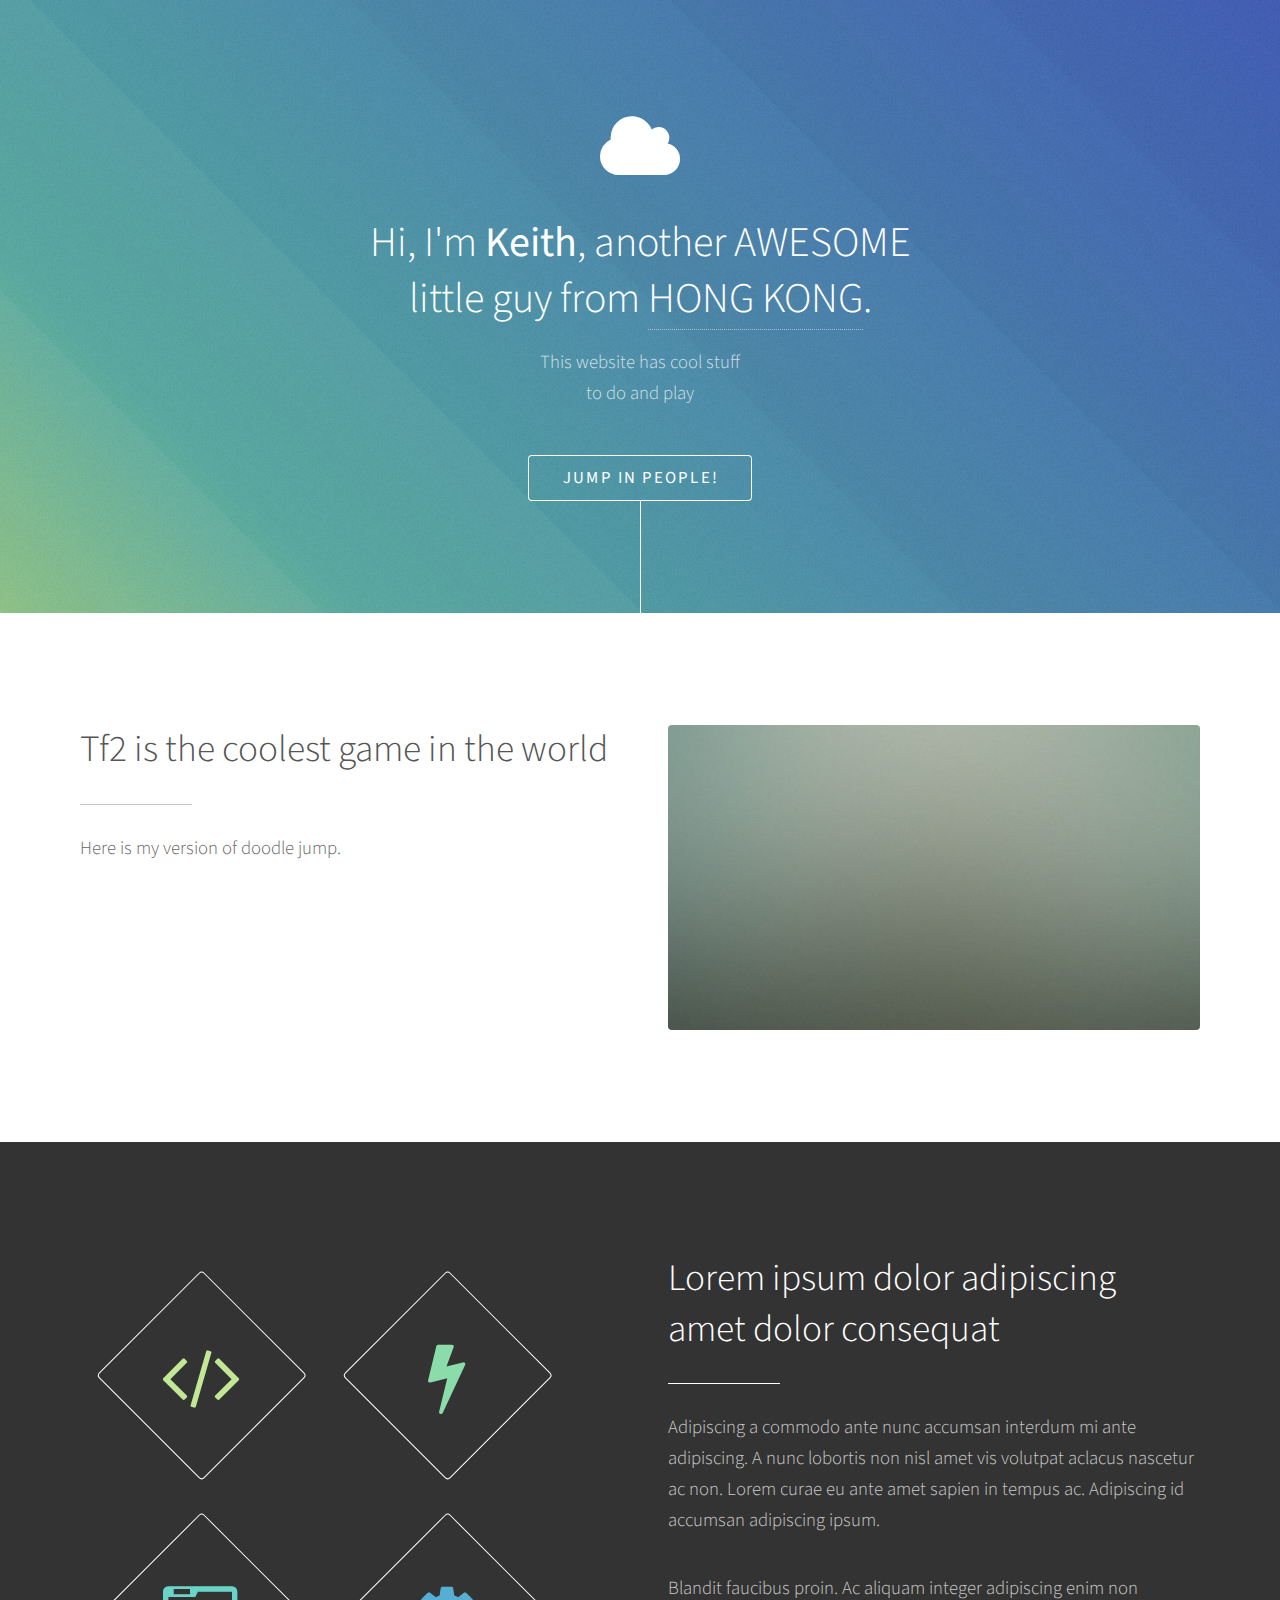
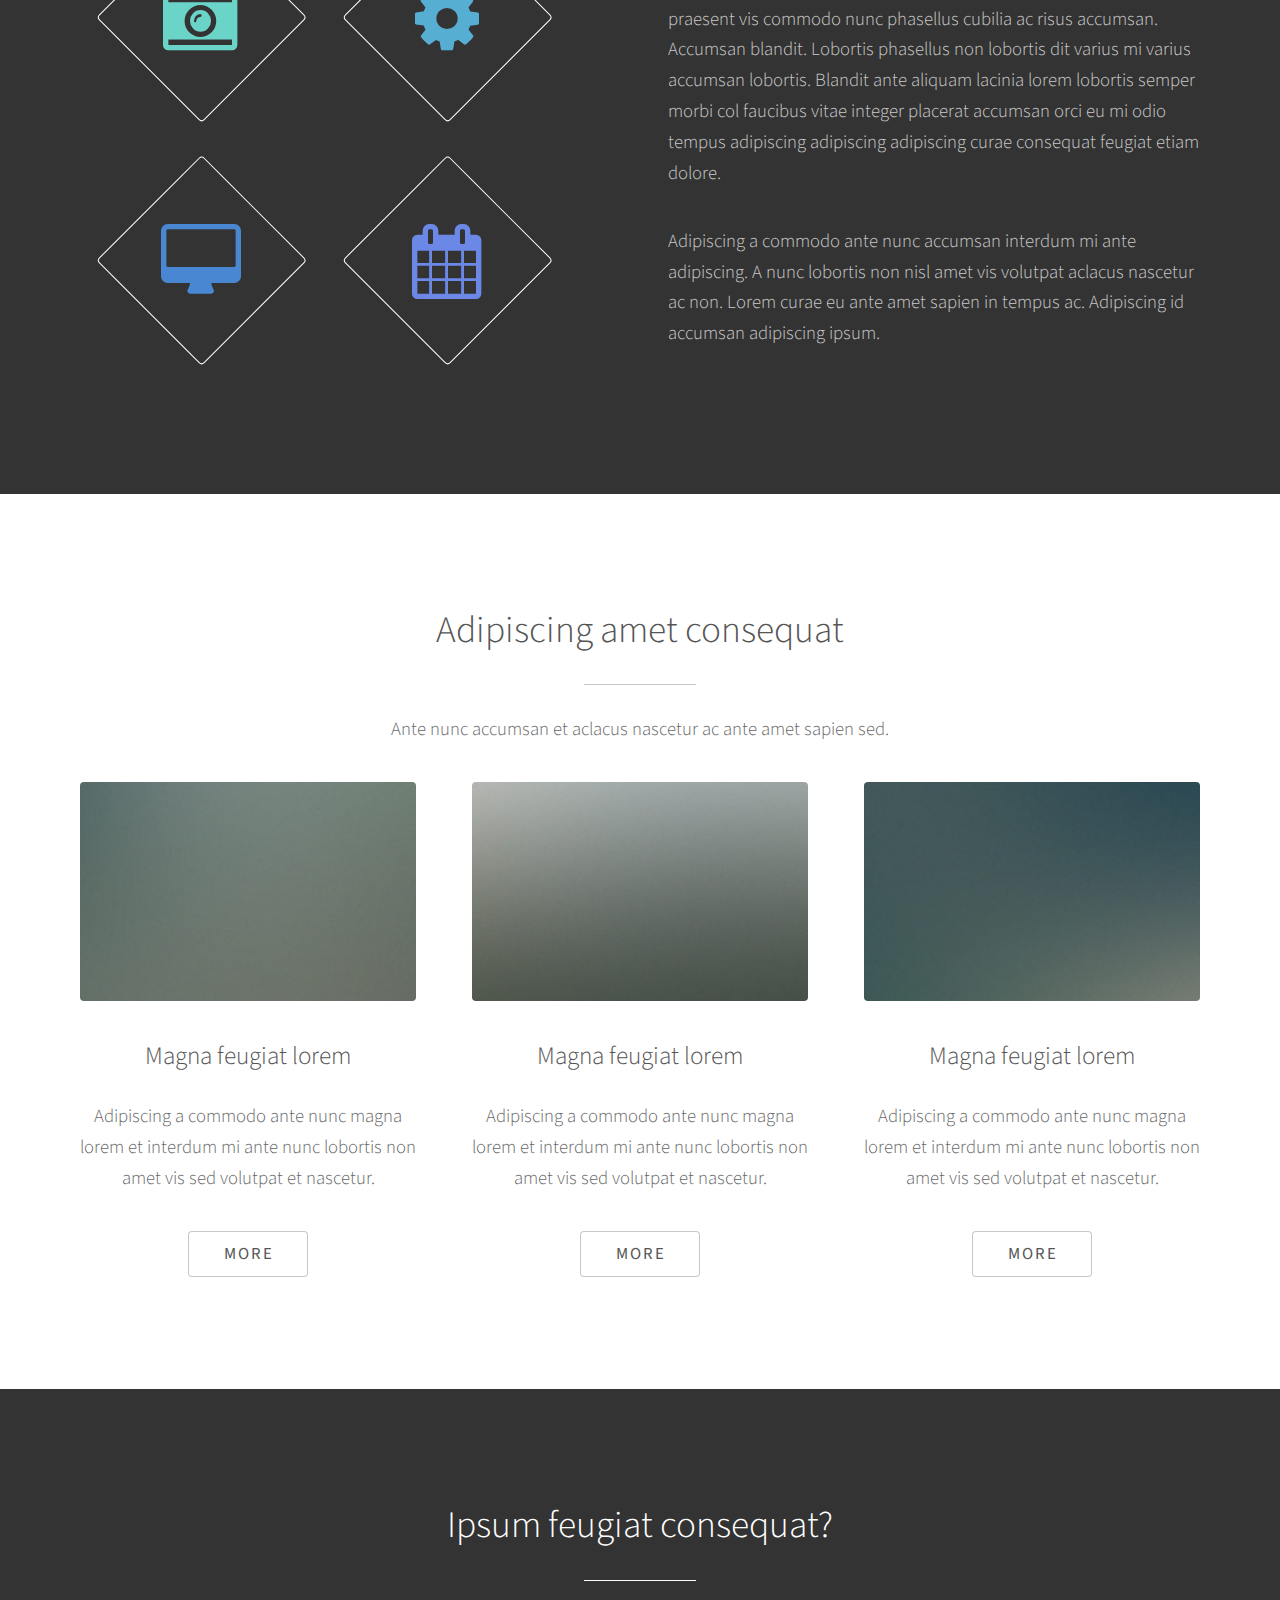
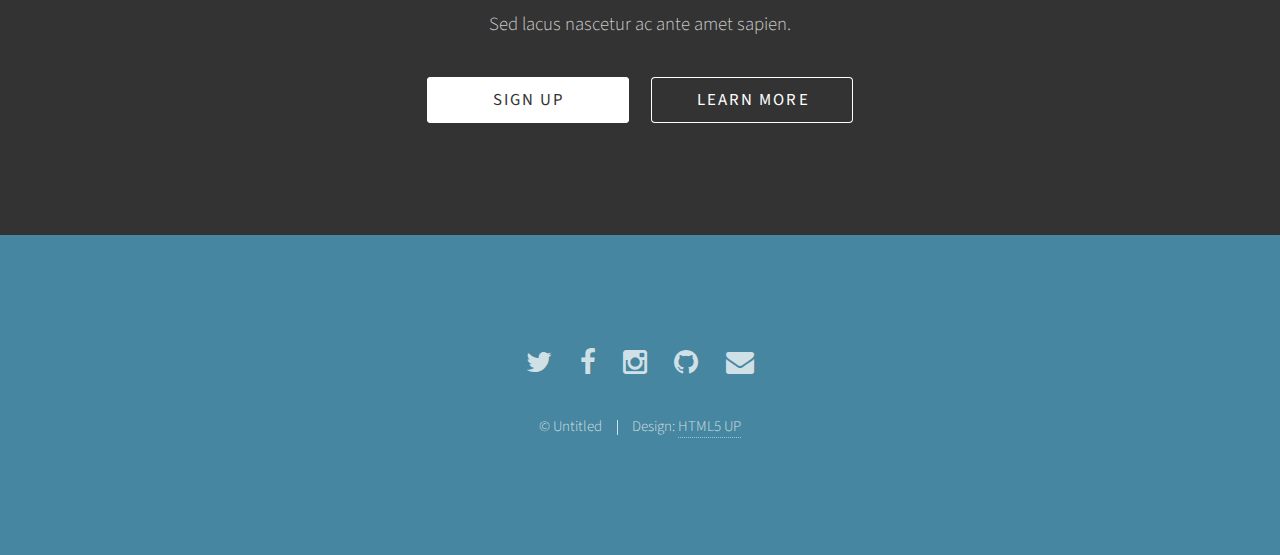
==== Website/html5up-photon/index.html @ ca226ae6 "Added template" ====
<!DOCTYPE HTML>
<!--
	Photon by HTML5 UP
	html5up.net | @n33co
	Free for personal and commercial use under the CCA 3.0 license (html5up.net/license)
-->
<html>
	<head>
		<title>Photon by HTML5 UP</title>
		<meta http-equiv="content-type" content="text/html; charset=utf-8" />
		<meta name="description" content="" />
		<meta name="keywords" content="" />
		<!--[if lte IE 8]><script src="css/ie/html5shiv.js"></script><![endif]-->
		<script src="js/jquery.min.js"></script>
		<script src="js/jquery.scrolly.min.js"></script>
		<script src="js/skel.min.js"></script>
		<script src="js/init.js"></script>
		<noscript>
			<link rel="stylesheet" href="css/skel.css" />
			<link rel="stylesheet" href="css/style.css" />
			<link rel="stylesheet" href="css/style-xlarge.css" />
		</noscript>
		<!--[if lte IE 9]><link rel="stylesheet" href="css/ie/v9.css" /><![endif]-->
		<!--[if lte IE 8]><link rel="stylesheet" href="css/ie/v8.css" /><![endif]-->
	</head>
	<body>

		<!-- Header -->
			<section id="header">
				<div class="inner">
					<span class="icon major fa-cloud"></span>
					<h1>Hi, I'm <strong>Keith</strong>, another AWESOME<br />
					little guy from <a href="http://html5up.net">HONG KONG</a>.</h1>
					<p>This website has cool stuff<br />
					to do and play</p>
					<ul class="actions">
						<li><a href="#one" class="button scrolly">JUMP IN PEOPLE!</a></li>
					</ul>
				</div>
			</section>

		<!-- One -->
			<section id="one" class="main style1">
				<div class="container">
					<div class="row 150%">
						<div class="6u 12u$(medium)">
							<header class="major">
								<h2>Tf2 is the coolest game in the world</h2>
							</header>
							<p>Here is my version of doodle jump.</p>
						</div>
						<div class="6u$ 12u$(medium) important(medium)">
							<span class="image fit"><img src="images/pic01.jpg" alt="" /></span>
						</div>
					</div>
				</div>
			</section>

		<!-- Two -->
			<section id="two" class="main style2">
				<div class="container">
					<div class="row 150%">
						<div class="6u 12u$(medium)">
							<ul class="major-icons">
								<li><span class="icon style1 major fa-code"></span></li>
								<li><span class="icon style2 major fa-bolt"></span></li>
								<li><span class="icon style3 major fa-camera-retro"></span></li>
								<li><span class="icon style4 major fa-cog"></span></li>
								<li><span class="icon style5 major fa-desktop"></span></li>
								<li><span class="icon style6 major fa-calendar"></span></li>
							</ul>
						</div>
						<div class="6u$ 12u$(medium)">
							<header class="major">
								<h2>Lorem ipsum dolor adipiscing<br />
								amet dolor consequat</h2>
							</header>
							<p>Adipiscing a commodo ante nunc accumsan interdum mi ante adipiscing. A nunc lobortis non nisl amet vis volutpat aclacus nascetur ac non. Lorem curae eu ante amet sapien in tempus ac. Adipiscing id accumsan adipiscing ipsum.</p>
							<p>Blandit faucibus proin. Ac aliquam integer adipiscing enim non praesent vis commodo nunc phasellus cubilia ac risus accumsan. Accumsan blandit. Lobortis phasellus non lobortis dit varius mi varius accumsan lobortis. Blandit ante aliquam lacinia lorem lobortis semper morbi col faucibus vitae integer placerat accumsan orci eu mi odio tempus adipiscing adipiscing adipiscing curae consequat feugiat etiam dolore.</p>
							<p>Adipiscing a commodo ante nunc accumsan interdum mi ante adipiscing. A nunc lobortis non nisl amet vis volutpat aclacus nascetur ac non. Lorem curae eu ante amet sapien in tempus ac. Adipiscing id accumsan adipiscing ipsum.</p>
						</div>
					</div>
				</div>
			</section>

		<!-- Three -->
			<section id="three" class="main style1 special">
				<div class="container">
					<header class="major">
						<h2>Adipiscing amet consequat</h2>
					</header>
					<p>Ante nunc accumsan et aclacus nascetur ac ante amet sapien sed.</p>
					<div class="row 150%">
						<div class="4u 12u$(medium)">
							<span class="image fit"><img src="images/pic02.jpg" alt="" /></span>
							<h3>Magna feugiat lorem</h3>
							<p>Adipiscing a commodo ante nunc magna lorem et interdum mi ante nunc lobortis non amet vis sed volutpat et nascetur.</p>
							<ul class="actions">
								<li><a href="#" class="button">More</a></li>
							</ul>
						</div>
						<div class="4u 12u$(medium)">
							<span class="image fit"><img src="images/pic03.jpg" alt="" /></span>
							<h3>Magna feugiat lorem</h3>
							<p>Adipiscing a commodo ante nunc magna lorem et interdum mi ante nunc lobortis non amet vis sed volutpat et nascetur.</p>
							<ul class="actions">
								<li><a href="#" class="button">More</a></li>
							</ul>
						</div>
						<div class="4u$ 12u$(medium)">
							<span class="image fit"><img src="images/pic04.jpg" alt="" /></span>
							<h3>Magna feugiat lorem</h3>
							<p>Adipiscing a commodo ante nunc magna lorem et interdum mi ante nunc lobortis non amet vis sed volutpat et nascetur.</p>
							<ul class="actions">
								<li><a href="#" class="button">More</a></li>
							</ul>
						</div>
					</div>
				</div>
			</section>

		<!-- Four -->
			<section id="four" class="main style2 special">
				<div class="container">
					<header class="major">
						<h2>Ipsum feugiat consequat?</h2>
					</header>
					<p>Sed lacus nascetur ac ante amet sapien.</p>
					<ul class="actions uniform">
						<li><a href="#" class="button special">Sign Up</a></li>
						<li><a href="#" class="button">Learn More</a></li>
					</ul>
				</div>
			</section>

		<!-- Five -->
		<!--
			<section id="five" class="main style1">
				<div class="container">
					<header class="major special">
						<h2>Elements</h2>
					</header>

					<section>
						<h4>Text</h4>
						<p>This is <b>bold</b> and this is <strong>strong</strong>. This is <i>italic</i> and this is <em>emphasized</em>.
						This is <sup>superscript</sup> text and this is <sub>subscript</sub> text.
						This is <u>underlined</u> and this is code: <code>for (;;) { ... }</code>. Finally, <a href="#">this is a link</a>.</p>
						<hr />
						<header>
							<h4>Heading with a Subtitle</h4>
							<p>Lorem ipsum dolor sit amet nullam id egestas urna aliquam</p>
						</header>
						<p>Nunc lacinia ante nunc ac lobortis. Interdum adipiscing gravida odio porttitor sem non mi integer non faucibus ornare mi ut ante amet placerat aliquet. Volutpat eu sed ante lacinia sapien lorem accumsan varius montes viverra nibh in adipiscing blandit tempus accumsan.</p>
						<header>
							<h5>Heading with a Subtitle</h5>
							<p>Lorem ipsum dolor sit amet nullam id egestas urna aliquam</p>
						</header>
						<p>Nunc lacinia ante nunc ac lobortis. Interdum adipiscing gravida odio porttitor sem non mi integer non faucibus ornare mi ut ante amet placerat aliquet. Volutpat eu sed ante lacinia sapien lorem accumsan varius montes viverra nibh in adipiscing blandit tempus accumsan.</p>
						<hr />
						<h2>Heading Level 2</h2>
						<h3>Heading Level 3</h3>
						<h4>Heading Level 4</h4>
						<h5>Heading Level 5</h5>
						<h6>Heading Level 6</h6>
						<hr />
						<h5>Blockquote</h5>
						<blockquote>Fringilla nisl. Donec accumsan interdum nisi, quis tincidunt felis sagittis eget tempus euismod. Vestibulum ante ipsum primis in faucibus vestibulum. Blandit adipiscing eu felis iaculis volutpat ac adipiscing accumsan faucibus. Vestibulum ante ipsum primis in faucibus lorem ipsum dolor sit amet nullam adipiscing eu felis.</blockquote>
						<h5>Preformatted</h5>
						<pre><code>i = 0;

while (!deck.isInOrder()) {
print 'Iteration ' + i;
deck.shuffle();
i++;
}

print 'It took ' + i + ' iterations to sort the deck.';</code></pre>
					</section>

					<section>
						<h4>Lists</h4>
						<div class="row">
							<div class="6u 12u$(medium)">
								<h5>Unordered</h5>
								<ul>
									<li>Dolor pulvinar etiam.</li>
									<li>Sagittis adipiscing.</li>
									<li>Felis enim feugiat.</li>
								</ul>
								<h5>Alternate</h5>
								<ul class="alt">
									<li>Dolor pulvinar etiam.</li>
									<li>Sagittis adipiscing.</li>
									<li>Felis enim feugiat.</li>
								</ul>
							</div>
							<div class="6u$ 12u$(medium)">
								<h5>Ordered</h5>
								<ol>
									<li>Dolor pulvinar etiam.</li>
									<li>Etiam vel felis viverra.</li>
									<li>Felis enim feugiat.</li>
									<li>Dolor pulvinar etiam.</li>
									<li>Etiam vel felis lorem.</li>
									<li>Felis enim et feugiat.</li>
								</ol>
								<h5>Icons</h5>
								<ul class="icons">
									<li><a href="#" class="icon fa-twitter"><span class="label">Twitter</span></a></li>
									<li><a href="#" class="icon fa-facebook"><span class="label">Facebook</span></a></li>
									<li><a href="#" class="icon fa-instagram"><span class="label">Instagram</span></a></li>
									<li><a href="#" class="icon fa-github"><span class="label">Github</span></a></li>
								</ul>
							</div>
						</div>
						<h5>Actions</h5>
						<div class="row">
							<div class="6u 12u$(medium)">
								<ul class="actions">
									<li><a href="#" class="button special">Default</a></li>
									<li><a href="#" class="button">Default</a></li>
								</ul>
								<ul class="actions small">
									<li><a href="#" class="button special small">Small</a></li>
									<li><a href="#" class="button small">Small</a></li>
								</ul>
								<ul class="actions vertical">
									<li><a href="#" class="button special">Default</a></li>
									<li><a href="#" class="button">Default</a></li>
								</ul>
								<ul class="actions vertical small">
									<li><a href="#" class="button special small">Small</a></li>
									<li><a href="#" class="button small">Small</a></li>
								</ul>
							</div>
							<div class="6u 12u$(medium)">
								<ul class="actions vertical">
									<li><a href="#" class="button special fit">Default</a></li>
									<li><a href="#" class="button fit">Default</a></li>
								</ul>
								<ul class="actions vertical small">
									<li><a href="#" class="button special small fit">Small</a></li>
									<li><a href="#" class="button small fit">Small</a></li>
								</ul>
							</div>
						</div>
					</section>

					<section>
						<h4>Table</h4>
						<h5>Default</h5>
						<div class="table-wrapper">
							<table>
								<thead>
									<tr>
										<th>Name</th>
										<th>Description</th>
										<th>Price</th>
									</tr>
								</thead>
								<tbody>
									<tr>
										<td>Item One</td>
										<td>Ante turpis integer aliquet porttitor.</td>
										<td>29.99</td>
									</tr>
									<tr>
										<td>Item Two</td>
										<td>Vis ac commodo adipiscing arcu aliquet.</td>
										<td>19.99</td>
									</tr>
									<tr>
										<td>Item Three</td>
										<td> Morbi faucibus arcu accumsan lorem.</td>
										<td>29.99</td>
									</tr>
									<tr>
										<td>Item Four</td>
										<td>Vitae integer tempus condimentum.</td>
										<td>19.99</td>
									</tr>
									<tr>
										<td>Item Five</td>
										<td>Ante turpis integer aliquet porttitor.</td>
										<td>29.99</td>
									</tr>
								</tbody>
								<tfoot>
									<tr>
										<td colspan="2"></td>
										<td>100.00</td>
									</tr>
								</tfoot>
							</table>
						</div>

						<h5>Alternate</h5>
						<div class="table-wrapper">
							<table class="alt">
								<thead>
									<tr>
										<th>Name</th>
										<th>Description</th>
										<th>Price</th>
									</tr>
								</thead>
								<tbody>
									<tr>
										<td>Item One</td>
										<td>Ante turpis integer aliquet porttitor.</td>
										<td>29.99</td>
									</tr>
									<tr>
										<td>Item Two</td>
										<td>Vis ac commodo adipiscing arcu aliquet.</td>
										<td>19.99</td>
									</tr>
									<tr>
										<td>Item Three</td>
										<td> Morbi faucibus arcu accumsan lorem.</td>
										<td>29.99</td>
									</tr>
									<tr>
										<td>Item Four</td>
										<td>Vitae integer tempus condimentum.</td>
										<td>19.99</td>
									</tr>
									<tr>
										<td>Item Five</td>
										<td>Ante turpis integer aliquet porttitor.</td>
										<td>29.99</td>
									</tr>
								</tbody>
								<tfoot>
									<tr>
										<td colspan="2"></td>
										<td>100.00</td>
									</tr>
								</tfoot>
							</table>
						</div>
					</section>

					<section>
						<h4>Buttons</h4>
						<ul class="actions">
							<li><a href="#" class="button special">Special</a></li>
							<li><a href="#" class="button">Default</a></li>
						</ul>
						<ul class="actions">
							<li><a href="#" class="button big">Big</a></li>
							<li><a href="#" class="button">Default</a></li>
							<li><a href="#" class="button small">Small</a></li>
						</ul>
						<ul class="actions fit">
							<li><a href="#" class="button fit">Fit</a></li>
							<li><a href="#" class="button special fit">Fit</a></li>
							<li><a href="#" class="button fit">Fit</a></li>
						</ul>
						<ul class="actions fit small">
							<li><a href="#" class="button special fit small">Fit + Small</a></li>
							<li><a href="#" class="button fit small">Fit + Small</a></li>
							<li><a href="#" class="button special fit small">Fit + Small</a></li>
						</ul>
						<ul class="actions">
							<li><a href="#" class="button special icon fa-download">Icon</a></li>
							<li><a href="#" class="button icon fa-download">Icon</a></li>
						</ul>
						<ul class="actions">
							<li><span class="button special disabled">Disabled</span></li>
							<li><span class="button disabled">Disabled</span></li>
						</ul>
					</section>

					<section>
						<h4>Form</h4>
						<form method="post" action="#">
							<div class="row uniform 50%">
								<div class="6u 12u$(xsmall)">
									<input type="text" name="demo-name" id="demo-name" value="" placeholder="Name" />
								</div>
								<div class="6u$ 12u$(xsmall)">
									<input type="email" name="demo-email" id="demo-email" value="" placeholder="Email" />
								</div>
								<div class="12u$">
									<div class="select-wrapper">
										<select name="demo-category" id="demo-category">
											<option value="">- Category -</option>
											<option value="1">Manufacturing</option>
											<option value="1">Shipping</option>
											<option value="1">Administration</option>
											<option value="1">Human Resources</option>
										</select>
									</div>
								</div>
								<div class="4u 12u$(small)">
									<input type="radio" id="demo-priority-low" name="demo-priority" checked>
									<label for="demo-priority-low">Low</label>
								</div>
								<div class="4u 12u$(small)">
									<input type="radio" id="demo-priority-normal" name="demo-priority">
									<label for="demo-priority-normal">Normal</label>
								</div>
								<div class="4u$ 12u$(small)">
									<input type="radio" id="demo-priority-high" name="demo-priority">
									<label for="demo-priority-high">High</label>
								</div>
								<div class="6u 12u$(small)">
									<input type="checkbox" id="demo-copy" name="demo-copy">
									<label for="demo-copy">Email me a copy</label>
								</div>
								<div class="6u$ 12u$(small)">
									<input type="checkbox" id="demo-human" name="demo-human" checked>
									<label for="demo-human">Not a robot</label>
								</div>
								<div class="12u$">
									<textarea name="demo-message" id="demo-message" placeholder="Enter your message" rows="6"></textarea>
								</div>
								<div class="12u$">
									<ul class="actions">
										<li><input type="submit" value="Send Message" class="special" /></li>
										<li><input type="reset" value="Reset" /></li>
									</ul>
								</div>
							</div>
						</form>
					</section>

					<section>
						<h4>Image</h4>
						<h5>Fit</h5>
						<div class="box alt">
							<div class="row uniform 50%">
								<div class="12u"><span class="image fit"><img src="images/pic06.jpg" alt="" /></span></div>
								<div class="4u"><span class="image fit"><img src="images/pic02.jpg" alt="" /></span></div>
								<div class="4u"><span class="image fit"><img src="images/pic03.jpg" alt="" /></span></div>
								<div class="4u"><span class="image fit"><img src="images/pic04.jpg" alt="" /></span></div>
								<div class="4u"><span class="image fit"><img src="images/pic03.jpg" alt="" /></span></div>
								<div class="4u"><span class="image fit"><img src="images/pic04.jpg" alt="" /></span></div>
								<div class="4u"><span class="image fit"><img src="images/pic02.jpg" alt="" /></span></div>
								<div class="4u"><span class="image fit"><img src="images/pic04.jpg" alt="" /></span></div>
								<div class="4u"><span class="image fit"><img src="images/pic02.jpg" alt="" /></span></div>
								<div class="4u"><span class="image fit"><img src="images/pic03.jpg" alt="" /></span></div>
							</div>
						</div>
						<h5>Left &amp; Right</h5>
						<p><span class="image left"><img src="images/pic05.jpg" alt="" /></span>Fringilla nisl. Donec accumsan interdum nisi, quis tincidunt felis sagittis eget. tempus euismod. Vestibulum ante ipsum primis in faucibus vestibulum. Blandit adipiscing eu felis iaculis volutpat ac adipiscing accumsan eu faucibus. Integer ac pellentesque praesent tincidunt felis sagittis eget. tempus euismod. Vestibulum ante ipsum primis in faucibus vestibulum. Blandit adipiscing eu felis iaculis volutpat ac adipiscing accumsan eu faucibus. Integer ac pellentesque praesent. Donec accumsan interdum nisi, quis tincidunt felis sagittis eget. tempus euismod. Vestibulum ante ipsum primis in faucibus vestibulum. Blandit adipiscing eu felis iaculis volutpat ac adipiscing accumsan eu faucibus. Integer ac pellentesque praesent tincidunt felis sagittis eget. tempus euismod. Vestibulum ante ipsum primis in faucibus vestibulum. Blandit adipiscing eu felis iaculis volutpat ac adipiscing accumsan eu faucibus. Integer ac pellentesque praesent. Blandit adipiscing eu felis iaculis volutpat ac adipiscing accumsan eu faucibus. Integer ac pellentesque praesent tincidunt felis sagittis eget. tempus euismod. Vestibulum ante ipsum primis in faucibus vestibulum. Blandit adipiscing eu felis iaculis volutpat ac adipiscing accumsan eu faucibus. Integer ac pellentesque praesent.</p>
						<p><span class="image right"><img src="images/pic05.jpg" alt="" /></span>Fringilla nisl. Donec accumsan interdum nisi, quis tincidunt felis sagittis eget. tempus euismod. Vestibulum ante ipsum primis in faucibus vestibulum. Blandit adipiscing eu felis iaculis volutpat ac adipiscing accumsan eu faucibus. Integer ac pellentesque praesent tincidunt felis sagittis eget. tempus euismod. Vestibulum ante ipsum primis in faucibus vestibulum. Blandit adipiscing eu felis iaculis volutpat ac adipiscing accumsan eu faucibus. Integer ac pellentesque praesent. Donec accumsan interdum nisi, quis tincidunt felis sagittis eget. tempus euismod. Vestibulum ante ipsum primis in faucibus vestibulum. Blandit adipiscing eu felis iaculis volutpat ac adipiscing accumsan eu faucibus. Integer ac pellentesque praesent tincidunt felis sagittis eget. tempus euismod. Vestibulum ante ipsum primis in faucibus vestibulum. Blandit adipiscing eu felis iaculis volutpat ac adipiscing accumsan eu faucibus. Integer ac pellentesque praesent. Blandit adipiscing eu felis iaculis volutpat ac adipiscing accumsan eu faucibus. Integer ac pellentesque praesent tincidunt felis sagittis eget. tempus euismod. Vestibulum ante ipsum primis in faucibus vestibulum. Blandit adipiscing eu felis iaculis volutpat ac adipiscing accumsan eu faucibus. Integer ac pellentesque praesent.</p>
					</section>

				</div>
			</section>
		-->

		<!-- Footer -->
			<section id="footer">
				<ul class="icons">
					<li><a href="#" class="icon alt fa-twitter"><span class="label">Twitter</span></a></li>
					<li><a href="#" class="icon alt fa-facebook"><span class="label">Facebook</span></a></li>
					<li><a href="#" class="icon alt fa-instagram"><span class="label">Instagram</span></a></li>
					<li><a href="#" class="icon alt fa-github"><span class="label">GitHub</span></a></li>
					<li><a href="#" class="icon alt fa-envelope"><span class="label">Email</span></a></li>
				</ul>
				<ul class="copyright">
					<li>&copy; Untitled</li><li>Design: <a href="http://html5up.net">HTML5 UP</a></li>
				</ul>
			</section>

	</body>
</html>
---- Website/html5up-photon/css/skel.css ----
/* Resets (http://meyerweb.com/eric/tools/css/reset/ | v2.0 | 20110126 | License: none (public domain)) */

	html,body,div,span,applet,object,iframe,h1,h2,h3,h4,h5,h6,p,blockquote,pre,a,abbr,acronym,address,big,cite,code,del,dfn,em,img,ins,kbd,q,s,samp,small,strike,strong,sub,sup,tt,var,b,u,i,center,dl,dt,dd,ol,ul,li,fieldset,form,label,legend,table,caption,tbody,tfoot,thead,tr,th,td,article,aside,canvas,details,embed,figure,figcaption,footer,header,hgroup,menu,nav,output,ruby,section,summary,time,mark,audio,video{margin:0;padding:0;border:0;font-size:100%;font:inherit;vertical-align:baseline;}article,aside,details,figcaption,figure,footer,header,hgroup,menu,nav,section{display:block;}body{line-height:1;}ol,ul{list-style:none;}blockquote,q{quotes:none;}blockquote:before,blockquote:after,q:before,q:after{content:'';content:none;}table{border-collapse:collapse;border-spacing:0;}body{-webkit-text-size-adjust:none}

/* Box Model */

	*, *:before, *:after {
		-moz-box-sizing: border-box;
		-webkit-box-sizing: border-box;
		box-sizing: border-box;
	}

/* Container */

	.container {
		margin-left: auto;
		margin-right: auto;

		/* width: (containers) */
		width: 60em;
	}

	/* Modifiers */

		/* 125% */
			.container.\31 25\25 {
				width: 100%;

				/* max-width: (containers * 1.25) */
				max-width: 75em;

				/* min-width: (containers) */
				min-width: 60em;
			}

		/* 75% */
			.container.\37 5\25 {

				/* width: (containers * 0.75) */
				width: 45em;

			}

		/* 50% */
			.container.\35 0\25 {

				/* width: (containers * 0.50) */
				width: 30em;

			}

		/* 25% */
			.container.\32 5\25 {

				/* width: (containers * 0.25) */
				width: 15em;

			}

/* Grid */

	.row {
		border-bottom: solid 1px transparent;
	}

	.row > * {
		float: left;
	}

	.row:after, .row:before {
		content: '';
		display: block;
		clear: both;
		height: 0;
	}

	.row.uniform > * > :first-child {
		margin-top: 0;
	}

	.row.uniform > * > :last-child {
		margin-bottom: 0;
	}

	/* Gutters */

		/* Normal */

			.row > * {
				/* padding: (gutters.horizontal) 0 0 (gutters.vertical) */
				padding: 0 0 0 2em;
			}

			.row {
				/* margin: -(gutters.horizontal) 0 -1px -(gutters.vertical) */
				margin: 0 0 -1px -2em;
			}

			.row.uniform > * {
				/* padding: (gutters.vertical) 0 0 (gutters.vertical) */
				padding: 2em 0 0 2em;
			}

			.row.uniform {
				/* margin: -(gutters.vertical) 0 -1px -(gutters.vertical) */
				margin: -2em 0 -1px -2em;
			}

		/* 200% */

			.row.\32 00\25 > * {
				/* padding: (gutters.horizontal) 0 0 (gutters.vertical) */
				padding: 0 0 0 4em;
			}

			.row.\32 00\25 {
				/* margin: -(gutters.horizontal) 0 -1px -(gutters.vertical) */
				margin: 0 0 -1px -4em;
			}

			.row.uniform.\32 00\25 > * {
				/* padding: (gutters.vertical) 0 0 (gutters.vertical) */
				padding: 4em 0 0 4em;
			}

			.row.uniform.\32 00\25 {
				/* margin: -(gutters.vertical) 0 -1px -(gutters.vertical) */
				margin: -4em 0 -1px -4em;
			}

		/* 150% */

			.row.\31 50\25 > * {
				/* padding: (gutters.horizontal) 0 0 (gutters.vertical) */
				padding: 0 0 0 3em;
			}

			.row.\31 50\25 {
				/* margin: -(gutters.horizontal) 0 -1px -(gutters.vertical) */
				margin: 0 0 -1px -3em;
			}

			.row.uniform.\31 50\25 > * {
				/* padding: (gutters.vertical) 0 0 (gutters.vertical) */
				padding: 3em 0 0 3em;
			}

			.row.uniform.\31 50\25 {
				/* margin: -(gutters.vertical) 0 -1px -(gutters.vertical) */
				margin: -3em 0 -1px -3em;
			}

		/* 50% */

			.row.\35 0\25 > * {
				/* padding: (gutters.horizontal) 0 0 (gutters.vertical) */
				padding: 0 0 0 1em;
			}

			.row.\35 0\25 {
				/* margin: -(gutters.horizontal) 0 -1px -(gutters.vertical) */
				margin: 0 0 -1px -1em;
			}

			.row.uniform.\35 0\25 > * {
				/* padding: (gutters.vertical) 0 0 (gutters.vertical) */
				padding: 1em 0 0 1em;
			}

			.row.uniform.\35 0\25 {
				/* margin: -(gutters.vertical) 0 -1px -(gutters.vertical) */
				margin: -1em 0 -1px -1em;
			}

		/* 25% */

			.row.\32 5\25 > * {
				/* padding: (gutters.horizontal) 0 0 (gutters.vertical) */
				padding: 0 0 0 0.5em;
			}

			.row.\32 5\25 {
				/* margin: -(gutters.horizontal) 0 -1px -(gutters.vertical) */
				margin: 0 0 -1px -0.5em;
			}

			.row.uniform.\32 5\25 > * {
				/* padding: (gutters.vertical) 0 0 (gutters.vertical) */
				padding: 0.5em 0 0 0.5em;
			}

			.row.uniform.\32 5\25 {
				/* margin: -(gutters.vertical) 0 -1px -(gutters.vertical) */
				margin: -0.5em 0 -1px -0.5em;
			}

		/* 0% */

			.row.\30 \25 > * {
				padding: 0;
			}

			.row.\30 \25 {
				margin: 0 0 -1px 0;
			}

	/* Cells */

		.\31 2u, .\31 2u\24 { width: 100%; clear: none; margin-left: 0; }
		.\31 1u, .\31 1u\24 { width: 91.6666666667%; clear: none; margin-left: 0; }
		.\31 0u, .\31 0u\24 { width: 83.3333333333%; clear: none; margin-left: 0; }
		.\39 u, .\39 u\24 { width: 75%; clear: none; margin-left: 0; }
		.\38 u, .\38 u\24 { width: 66.6666666667%; clear: none; margin-left: 0; }
		.\37 u, .\37 u\24 { width: 58.3333333333%; clear: none; margin-left: 0; }
		.\36 u, .\36 u\24 { width: 50%; clear: none; margin-left: 0; }
		.\35 u, .\35 u\24 { width: 41.6666666667%; clear: none; margin-left: 0; }
		.\34 u, .\34 u\24 { width: 33.3333333333%; clear: none; margin-left: 0; }
		.\33 u, .\33 u\24 { width: 25%; clear: none; margin-left: 0; }
		.\32 u, .\32 u\24 { width: 16.6666666667%; clear: none; margin-left: 0; }
		.\31 u, .\31 u\24 { width: 8.3333333333%; clear: none; margin-left: 0; }

		.\31 2u\24 + *,
		.\31 1u\24 + *,
		.\31 0u\24 + *,
		.\39 u\24 + *,
		.\38 u\24 + *,
		.\37 u\24 + *,
		.\36 u\24 + *,
		.\35 u\24 + *,
		.\34 u\24 + *,
		.\33 u\24 + *,
		.\32 u\24 + *,
		.\31 u\24 + * {
			clear: left;
		}

		.\-11u { margin-left: 91.6666666667% }
		.\-10u { margin-left: 83.3333333333% }
		.\-9u { margin-left: 75% }
		.\-8u { margin-left: 66.6666666667% }
		.\-7u { margin-left: 58.3333333333% }
		.\-6u { margin-left: 50% }
		.\-5u { margin-left: 41.6666666667% }
		.\-4u { margin-left: 33.3333333333% }
		.\-3u { margin-left: 25% }
		.\-2u { margin-left: 16.6666666667% }
		.\-1u { margin-left: 8.3333333333% }
---- Website/html5up-photon/css/style.css ----
@import url(font-awesome.min.css);
@import url("http://fonts.googleapis.com/css?family=Source+Sans+Pro:300,300italic,400,400italic");

/*
	Photon by HTML5 UP
	html5up.net | @n33co
	Free for personal and commercial use under the CCA 3.0 license (html5up.net/license)
*/

/* Basic */

	body {
		background: #fff;
	}

		body.is-loading *, body.is-loading *:before, body.is-loading *:after {
			-moz-animation: none !important;
			-webkit-animation: none !important;
			-o-animation: none !important;
			-ms-animation: none !important;
			animation: none !important;
			-moz-transition: none !important;
			-webkit-transition: none !important;
			-o-transition: none !important;
			-ms-transition: none !important;
			transition: none !important;
		}

	body, input, select, textarea {
		color: #666;
		font-family: "Source Sans Pro", Helvetica, sans-serif;
		font-size: 16pt;
		font-weight: 300;
		line-height: 1.65em;
	}

	a {
		-moz-transition: color 0.2s ease-in-out, border-color 0.2s ease-in-out;
		-webkit-transition: color 0.2s ease-in-out, border-color 0.2s ease-in-out;
		-o-transition: color 0.2s ease-in-out, border-color 0.2s ease-in-out;
		-ms-transition: color 0.2s ease-in-out, border-color 0.2s ease-in-out;
		transition: color 0.2s ease-in-out, border-color 0.2s ease-in-out;
		border-bottom: dotted 1px #666;
		color: inherit;
		text-decoration: none;
	}

		a:hover {
			border-bottom-color: transparent !important;
			color: #6bd4c8;
		}

	strong, b {
		color: #555;
		font-weight: 400;
	}

	em, i {
		font-style: italic;
	}

	p {
		margin: 0 0 2em 0;
	}

	h1, h2, h3, h4, h5, h6 {
		color: #555;
		line-height: 1em;
		margin: 0 0 1em 0;
	}

		h1 a, h2 a, h3 a, h4 a, h5 a, h6 a {
			color: inherit;
			text-decoration: none;
		}

	h1 {
		font-size: 2.25em;
		line-height: 1.35em;
	}

	h2 {
		font-size: 2em;
		line-height: 1.35em;
	}

	h3 {
		font-size: 1.35em;
		line-height: 1.5em;
	}

	h4 {
		font-size: 1.25em;
		line-height: 1.5em;
	}

	h5 {
		font-size: 0.9em;
		line-height: 1.5em;
	}

	h6 {
		font-size: 0.7em;
		line-height: 1.5em;
	}

	sub {
		font-size: 0.8em;
		position: relative;
		top: 0.5em;
	}

	sup {
		font-size: 0.8em;
		position: relative;
		top: -0.5em;
	}

	hr {
		border: 0;
		border-bottom: solid 1px rgba(144, 144, 144, 0.5);
		margin: 2em 0;
	}

		hr.major {
			margin: 3em 0;
		}

	blockquote {
		border-left: solid 4px rgba(144, 144, 144, 0.5);
		font-style: italic;
		margin: 0 0 2em 0;
		padding: 0.5em 0 0.5em 2em;
	}

	code {
		background: rgba(144, 144, 144, 0.075);
		border-radius: 4px;
		border: solid 1px rgba(144, 144, 144, 0.5);
		font-family: "Courier New", monospace;
		font-size: 0.9em;
		margin: 0 0.25em;
		padding: 0.25em 0.65em;
	}

	pre {
		-webkit-overflow-scrolling: touch;
		font-family: "Courier New", monospace;
		font-size: 0.9em;
		margin: 0 0 2em 0;
	}

		pre code {
			display: block;
			line-height: 1.75em;
			padding: 1em 1.5em;
			overflow-x: auto;
		}

	.align-left {
		text-align: left;
	}

	.align-center {
		text-align: center;
	}

	.align-right {
		text-align: right;
	}

/* Section/Article */

	section.special, article.special {
		text-align: center;
	}

	header p {
		color: #999;
		margin: 0 0 1.5em 0;
		position: relative;
	}

	header h2 + p {
		font-size: 1.25em;
		line-height: 1.5em;
		margin-top: -1em;
	}

	header h3 + p {
		font-size: 1.1em;
		line-height: 1.5em;
		margin-top: -0.8em;
	}

	header h4 + p,
	header h5 + p,
	header h6 + p {
		font-size: 0.9em;
		line-height: 1.5em;
		margin-top: -0.6em;
	}

	header.major {
		margin: 0 0 1em 0;
	}

		header.major:after {
			background: rgba(144, 144, 144, 0.5);
			content: '';
			display: inline-block;
			height: 1px;
			margin-top: 1.5em;
			width: 6em;
		}

		header.major h2, header.major h3, header.major h4, header.major h5, header.major h6 {
			margin: 0;
		}

		header.major p {
			margin: 0.7em 0 0 0;
		}

	header.special {
		text-align: center;
	}

/* Form */

	form {
		margin: 0 0 2em 0;
	}

	label {
		color: #555;
		display: block;
		font-size: 0.9em;
		font-weight: 400;
		margin: 0 0 1em 0;
	}

	input[type="text"],
	input[type="password"],
	input[type="email"],
	select,
	textarea {
		-moz-appearance: none;
		-webkit-appearance: none;
		-o-appearance: none;
		-ms-appearance: none;
		appearance: none;
		background: rgba(144, 144, 144, 0.075);
		border-radius: 4px;
		border: none;
		border: solid 1px rgba(144, 144, 144, 0.5);
		color: inherit;
		display: block;
		outline: 0;
		padding: 0 1em;
		text-decoration: none;
		width: 100%;
	}

		input[type="text"]:invalid,
		input[type="password"]:invalid,
		input[type="email"]:invalid,
		select:invalid,
		textarea:invalid {
			box-shadow: none;
		}

		input[type="text"]:focus,
		input[type="password"]:focus,
		input[type="email"]:focus,
		select:focus,
		textarea:focus {
			border-color: #6bd4c8;
		}

	.select-wrapper {
		text-decoration: none;
		display: block;
		position: relative;
	}

		.select-wrapper:before {
			-moz-osx-font-smoothing: grayscale;
			-webkit-font-smoothing: antialiased;
			font-family: FontAwesome;
			font-style: normal;
			font-weight: normal;
			text-transform: none !important;
		}

		.select-wrapper:before {
			color: rgba(144, 144, 144, 0.5);
			content: '\f078';
			display: block;
			height: 2.75em;
			line-height: 2.75em;
			pointer-events: none;
			position: absolute;
			right: 0;
			text-align: center;
			top: 0;
			width: 2.75em;
		}

		.select-wrapper select::-ms-expand {
			display: none;
		}

	input[type="text"],
	input[type="password"],
	input[type="email"],
	select {
		height: 2.75em;
	}

	textarea {
		padding: 0.75em 1em;
	}

	input[type="checkbox"],
	input[type="radio"] {
		-moz-appearance: none;
		-webkit-appearance: none;
		-o-appearance: none;
		-ms-appearance: none;
		appearance: none;
		display: block;
		float: left;
		margin-right: -2em;
		opacity: 0;
		width: 1em;
		z-index: -1;
	}

		input[type="checkbox"] + label,
		input[type="radio"] + label {
			text-decoration: none;
			color: #666;
			cursor: pointer;
			display: inline-block;
			font-size: 1em;
			font-weight: 300;
			padding-left: 2.4em;
			padding-right: 0.75em;
			position: relative;
		}

			input[type="checkbox"] + label:before,
			input[type="radio"] + label:before {
				-moz-osx-font-smoothing: grayscale;
				-webkit-font-smoothing: antialiased;
				font-family: FontAwesome;
				font-style: normal;
				font-weight: normal;
				text-transform: none !important;
			}

			input[type="checkbox"] + label:before,
			input[type="radio"] + label:before {
				background: rgba(144, 144, 144, 0.075);
				border-radius: 4px;
				border: solid 1px rgba(144, 144, 144, 0.5);
				content: '';
				display: inline-block;
				height: 1.65em;
				left: 0;
				line-height: 1.58125em;
				position: absolute;
				text-align: center;
				top: 0;
				width: 1.65em;
			}

		input[type="checkbox"]:checked + label:before,
		input[type="radio"]:checked + label:before {
			background: #666666;
			border-color: #666666;
			color: #ffffff;
			content: '\f00c';
		}

		input[type="checkbox"]:focus + label:before,
		input[type="radio"]:focus + label:before {
			border-color: #6bd4c8;
		}

	input[type="checkbox"] + label:before {
		border-radius: 4px;
	}

	input[type="radio"] + label:before {
		border-radius: 100%;
	}

	::-webkit-input-placeholder {
		color: #999 !important;
		opacity: 1.0;
	}

	:-moz-placeholder {
		color: #999 !important;
		opacity: 1.0;
	}

	::-moz-placeholder {
		color: #999 !important;
		opacity: 1.0;
	}

	:-ms-input-placeholder {
		color: #999 !important;
		opacity: 1.0;
	}

	.formerize-placeholder {
		color: #999 !important;
		opacity: 1.0;
	}

/* Box */

	.box {
		border-radius: 4px;
		border: solid 1px rgba(144, 144, 144, 0.5);
		margin-bottom: 2em;
		padding: 1.5em;
	}

		.box > :last-child,
		.box > :last-child > :last-child,
		.box > :last-child > :last-child > :last-child {
			margin-bottom: 0;
		}

		.box.alt {
			border: 0;
			border-radius: 0;
			padding: 0;
		}

/* Icon */

	.icon {
		text-decoration: none;
		border-bottom: none;
		position: relative;
	}

		.icon:before {
			-moz-osx-font-smoothing: grayscale;
			-webkit-font-smoothing: antialiased;
			font-family: FontAwesome;
			font-style: normal;
			font-weight: normal;
			text-transform: none !important;
		}

		.icon > .label {
			display: none;
		}

		.icon.style1:before {
			color: #c3e895;
		}

		.icon.style2:before {
			color: #8addaa;
		}

		.icon.style3:before {
			color: #6bd4c8;
		}

		.icon.style4:before {
			color: #57aed3;
		}

		.icon.style5:before {
			color: #4a87d3;
		}

		.icon.style6:before {
			color: #6b88e6;
		}

		.icon.major {
			text-decoration: none;
			color: #555;
			cursor: default;
			display: inline-block;
			margin: 0 0 1.5em 0;
		}

			.icon.major:before {
				-moz-osx-font-smoothing: grayscale;
				-webkit-font-smoothing: antialiased;
				font-family: FontAwesome;
				font-style: normal;
				font-weight: normal;
				text-transform: none !important;
			}

			.icon.major:before {
				font-size: 4em;
				line-height: 1em;
			}

/* Image */

	.image {
		border-radius: 4px;
		border: 0;
		display: inline-block;
		position: relative;
	}

		.image img {
			border-radius: 4px;
			display: block;
		}

		.image.left {
			float: left;
			padding: 0 1.5em 1em 0;
			top: 0.25em;
		}

		.image.right {
			float: right;
			padding: 0 0 1em 1.5em;
			top: 0.25em;
		}

		.image.left, .image.right {
			max-width: 40%;
		}

			.image.left img, .image.right img {
				width: 100%;
			}

		.image.fit {
			display: block;
			margin: 0 0 2em 0;
			width: 100%;
		}

			.image.fit img {
				width: 100%;
			}

/* List */

	ol {
		list-style: decimal;
		margin: 0 0 2em 0;
		padding-left: 1.25em;
	}

		ol li {
			padding-left: 0.25em;
		}

	ul {
		list-style: disc;
		margin: 0 0 2em 0;
		padding-left: 1em;
	}

		ul li {
			padding-left: 0.5em;
		}

		ul.alt {
			list-style: none;
			padding-left: 0;
		}

			ul.alt li {
				border-top: solid 1px rgba(144, 144, 144, 0.5);
				padding: 0.5em 0;
			}

				ul.alt li:first-child {
					border-top: 0;
					padding-top: 0;
				}

		ul.icons {
			cursor: default;
			list-style: none;
			padding-left: 0;
		}

			ul.icons li {
				display: inline-block;
				padding: 0 1.25em 0 0;
			}

				ul.icons li:last-child {
					padding-right: 0;
				}

				ul.icons li .icon:before {
					font-size: 1.5em;
				}

		ul.major-icons {
			list-style: none;
			padding-left: 0;
		}

			ul.major-icons li {
				display: inline-block;
				padding: 2.5em;
				text-align: center;
			}

				ul.major-icons li .icon {
					-moz-transform: rotate(45deg);
					-webkit-transform: rotate(45deg);
					-o-transform: rotate(45deg);
					-ms-transform: rotate(45deg);
					transform: rotate(45deg);
					border-radius: 4px;
					border: solid 1px rgba(144, 144, 144, 0.5);
					display: inline-block;
					height: 8em;
					line-height: 8em;
					margin: 0;
					text-align: center;
					width: 8em;
				}

					ul.major-icons li .icon:before {
						-moz-transform: rotate(-45deg);
						-webkit-transform: rotate(-45deg);
						-o-transform: rotate(-45deg);
						-ms-transform: rotate(-45deg);
						transform: rotate(-45deg);
						display: inline-block;
						line-height: inherit;
					}

		ul.actions {
			cursor: default;
			list-style: none;
			padding-left: 0;
		}

			ul.actions li {
				display: inline-block;
				padding: 0 1em 0 0;
				vertical-align: middle;
			}

				ul.actions li:last-child {
					padding-right: 0;
				}

			ul.actions.small li {
				padding: 0 0.5em 0 0;
			}

			ul.actions.vertical li {
				display: block;
				padding: 1em 0 0 0;
			}

				ul.actions.vertical li:first-child {
					padding-top: 0;
				}

				ul.actions.vertical li > * {
					margin-bottom: 0;
				}

			ul.actions.vertical.small li {
				padding: 0.5em 0 0 0;
			}

				ul.actions.vertical.small li:first-child {
					padding-top: 0;
				}

			ul.actions.uniform li > * {
				min-width: 12em;
			}

			ul.actions.fit {
				display: table;
				margin-left: -1em;
				padding: 0;
				table-layout: fixed;
				width: calc(100% + 1em);
			}

				ul.actions.fit li {
					display: table-cell;
					padding: 0 0 0 1em;
				}

					ul.actions.fit li > * {
						margin-bottom: 0;
					}

				ul.actions.fit.small {
					margin-left: -0.5em;
					width: calc(100% + 0.5em);
				}

					ul.actions.fit.small li {
						padding: 0 0 0 0.5em;
					}

	dl {
		margin: 0 0 2em 0;
	}

/* Table */

	.table-wrapper {
		-webkit-overflow-scrolling: touch;
		overflow-x: auto;
	}

	table {
		margin: 0 0 2em 0;
		width: 100%;
	}

		table tbody tr {
			border-left: 0;
			border-right: 0;
		}

			table tbody tr:nth-child(2n + 1) {
				background-color: rgba(144, 144, 144, 0.075);
			}

		table td {
			padding: 0.75em 0.75em;
		}

		table th {
			color: #555;
			font-size: 0.9em;
			font-weight: 400;
			padding: 0 0.75em 0.75em 0.75em;
			text-align: left;
		}

		table thead {
			border-bottom: solid 1px rgba(144, 144, 144, 0.5);
		}

		table tfoot {
			border-top: solid 1px rgba(144, 144, 144, 0.5);
		}

		table.alt {
			border-collapse: separate;
		}

			table.alt tbody tr td {
				border: solid 1px rgba(144, 144, 144, 0.5);
				border-left-width: 0;
				border-top-width: 0;
			}

				table.alt tbody tr td:first-child {
					border-left-width: 1px;
				}

			table.alt tbody tr:first-child td {
				border-top-width: 1px;
			}

			table.alt thead {
				border-bottom: 0;
			}

			table.alt tfoot {
				border-top: 0;
			}

/* Button */

	input[type="submit"],
	input[type="reset"],
	input[type="button"],
	button,
	.button {
		-moz-appearance: none;
		-webkit-appearance: none;
		-o-appearance: none;
		-ms-appearance: none;
		appearance: none;
		-moz-transition: background-color 0.2s ease-in-out, color 0.2s ease-in-out;
		-webkit-transition: background-color 0.2s ease-in-out, color 0.2s ease-in-out;
		-o-transition: background-color 0.2s ease-in-out, color 0.2s ease-in-out;
		-ms-transition: background-color 0.2s ease-in-out, color 0.2s ease-in-out;
		transition: background-color 0.2s ease-in-out, color 0.2s ease-in-out;
		background-color: transparent;
		border-radius: 4px;
		border: 0;
		box-shadow: inset 0 0 0 1px rgba(144, 144, 144, 0.5);
		color: #555 !important;
		cursor: pointer;
		display: inline-block;
		font-size: 0.9em;
		font-weight: 400;
		height: 2.75em;
		letter-spacing: 0.125em;
		line-height: 2.75em;
		padding: 0 2em;
		text-align: center;
		text-decoration: none;
		text-indent: 0.125em;
		text-transform: uppercase;
		white-space: nowrap;
	}

		input[type="submit"]:hover,
		input[type="reset"]:hover,
		input[type="button"]:hover,
		button:hover,
		.button:hover {
			background-color: rgba(144, 144, 144, 0.075);
		}

		input[type="submit"]:active,
		input[type="reset"]:active,
		input[type="button"]:active,
		button:active,
		.button:active {
			background-color: rgba(144, 144, 144, 0.2);
		}

		input[type="submit"].icon,
		input[type="reset"].icon,
		input[type="button"].icon,
		button.icon,
		.button.icon {
			padding-left: 1.35em;
		}

			input[type="submit"].icon:before,
			input[type="reset"].icon:before,
			input[type="button"].icon:before,
			button.icon:before,
			.button.icon:before {
				margin-right: 0.5em;
			}

		input[type="submit"].fit,
		input[type="reset"].fit,
		input[type="button"].fit,
		button.fit,
		.button.fit {
			display: block;
			margin: 0 0 1em 0;
			width: 100%;
		}

		input[type="submit"].small,
		input[type="reset"].small,
		input[type="button"].small,
		button.small,
		.button.small {
			font-size: 0.7em;
		}

		input[type="submit"].big,
		input[type="reset"].big,
		input[type="button"].big,
		button.big,
		.button.big {
			font-size: 1.25em;
		}

		input[type="submit"].special,
		input[type="reset"].special,
		input[type="button"].special,
		button.special,
		.button.special {
			background-color: #555;
			box-shadow: none !important;
			color: #fff !important;
		}

			input[type="submit"].special:hover,
			input[type="reset"].special:hover,
			input[type="button"].special:hover,
			button.special:hover,
			.button.special:hover {
				background-color: #626262;
			}

			input[type="submit"].special:active,
			input[type="reset"].special:active,
			input[type="button"].special:active,
			button.special:active,
			.button.special:active {
				background-color: #484848;
			}

		input[type="submit"].disabled, input[type="submit"]:disabled,
		input[type="reset"].disabled,
		input[type="reset"]:disabled,
		input[type="button"].disabled,
		input[type="button"]:disabled,
		button.disabled,
		button:disabled,
		.button.disabled,
		.button:disabled {
			cursor: default;
			opacity: 0.25;
		}

/* Main */

	.main {
		padding: 6em 0 4em 0;
	}

		.main.style1 {
			background: #fff;
		}

		.main.style2 {
			background-color: #333;
			color: rgba(255, 255, 255, 0.75);
			background-attachment: fixed,							fixed;
			background-image: url("images/overlay1.png"), url("../images/header.jpg");
			background-size: auto,							cover;
		}

			.main.style2 a {
				border-bottom-color: rgba(255, 255, 255, 0.5);
			}

				.main.style2 a:hover {
					color: #ffffff;
				}

			.main.style2 h1, .main.style2 h2, .main.style2 h3, .main.style2 h4, .main.style2 h5, .main.style2 h6, .main.style2 strong, .main.style2 b {
				color: #ffffff;
			}

			.main.style2 header p {
				color: #ffffff;
			}

			.main.style2 header.major:after {
				background: #ffffff;
			}

			.main.style2 input[type="submit"],
			.main.style2 input[type="reset"],
			.main.style2 input[type="button"],
			.main.style2 button,
			.main.style2 .button {
				box-shadow: inset 0 0 0 1px #ffffff;
				color: #ffffff !important;
			}

				.main.style2 input[type="submit"]:hover,
				.main.style2 input[type="reset"]:hover,
				.main.style2 input[type="button"]:hover,
				.main.style2 button:hover,
				.main.style2 .button:hover {
					background-color: rgba(255, 255, 255, 0.125);
				}

				.main.style2 input[type="submit"]:active,
				.main.style2 input[type="reset"]:active,
				.main.style2 input[type="button"]:active,
				.main.style2 button:active,
				.main.style2 .button:active {
					background-color: rgba(255, 255, 255, 0.25);
				}

				.main.style2 input[type="submit"].special,
				.main.style2 input[type="reset"].special,
				.main.style2 input[type="button"].special,
				.main.style2 button.special,
				.main.style2 .button.special {
					background-color: #ffffff;
					box-shadow: inset 0 0 0 1px #ffffff !important;
					color: #333 !important;
				}

					.main.style2 input[type="submit"].special:hover,
					.main.style2 input[type="reset"].special:hover,
					.main.style2 input[type="button"].special:hover,
					.main.style2 button.special:hover,
					.main.style2 .button.special:hover {
						background-color: rgba(255, 255, 255, 0.125) !important;
						color: #ffffff !important;
					}

					.main.style2 input[type="submit"].special:active,
					.main.style2 input[type="reset"].special:active,
					.main.style2 input[type="button"].special:active,
					.main.style2 button.special:active,
					.main.style2 .button.special:active {
						background-color: rgba(255, 255, 255, 0.25) !important;
					}

			.main.style2 ul.major-icons li .icon {
				border-color: #ffffff;
			}

			.main.style2 .icon.major {
				color: #ffffff;
			}

/* Header */

	#header {
		padding: 9em 0 9em 0;
		background-color: #4686a0;
		color: rgba(255, 255, 255, 0.75);
		background-attachment: fixed,							fixed,							fixed;
		background-image: url("images/overlay2.png"), url("images/overlay3.svg"), linear-gradient(45deg, #9dc66b 5%, #4fa49a 30%, #4361c2);
		background-position: top left,						center center,					center center;
		background-size: auto,							cover,							cover;
		overflow: hidden;
		position: relative;
		text-align: center;
	}

		#header a {
			border-bottom-color: rgba(255, 255, 255, 0.5);
		}

			#header a:hover {
				color: #ffffff;
			}

		#header h1, #header h2, #header h3, #header h4, #header h5, #header h6, #header strong, #header b {
			color: #ffffff;
		}

		#header header p {
			color: #ffffff;
		}

		#header header.major:after {
			background: #ffffff;
		}

		#header input[type="submit"],
		#header input[type="reset"],
		#header input[type="button"],
		#header button,
		#header .button {
			box-shadow: inset 0 0 0 1px #ffffff;
			color: #ffffff !important;
		}

			#header input[type="submit"]:hover,
			#header input[type="reset"]:hover,
			#header input[type="button"]:hover,
			#header button:hover,
			#header .button:hover {
				background-color: rgba(255, 255, 255, 0.125);
			}

			#header input[type="submit"]:active,
			#header input[type="reset"]:active,
			#header input[type="button"]:active,
			#header button:active,
			#header .button:active {
				background-color: rgba(255, 255, 255, 0.25);
			}

			#header input[type="submit"].special,
			#header input[type="reset"].special,
			#header input[type="button"].special,
			#header button.special,
			#header .button.special {
				background-color: #ffffff;
				box-shadow: inset 0 0 0 1px #ffffff !important;
				color: #4686a0 !important;
			}

				#header input[type="submit"].special:hover,
				#header input[type="reset"].special:hover,
				#header input[type="button"].special:hover,
				#header button.special:hover,
				#header .button.special:hover {
					background-color: rgba(255, 255, 255, 0.125) !important;
					color: #ffffff !important;
				}

				#header input[type="submit"].special:active,
				#header input[type="reset"].special:active,
				#header input[type="button"].special:active,
				#header button.special:active,
				#header .button.special:active {
					background-color: rgba(255, 255, 255, 0.25) !important;
				}

		#header ul.major-icons li .icon {
			border-color: #ffffff;
		}

		#header .icon.major {
			color: #ffffff;
		}

		#header h1 {
			margin: 0;
		}

		#header p {
			margin: 1em 0 0 0;
		}

		#header .actions {
			margin: 2.5em 0 0 0;
			position: relative;
		}

			#header .actions:after {
				background: #ffffff;
				content: '';
				height: 100vh;
				left: 50%;
				position: absolute;
				top: 100%;
				width: 1px;
			}

		#header .inner {
			-moz-transition: -moz-transform 1.5s ease, opacity 2s ease;
			-webkit-transition: -webkit-transform 1.5s ease, opacity 2s ease;
			-o-transition: -o-transform 1.5s ease, opacity 2s ease;
			-ms-transition: -ms-transform 1.5s ease, opacity 2s ease;
			transition: transform 1.5s ease, opacity 2s ease;
			-moz-transition-delay: 0.25s;
			-webkit-transition-delay: 0.25s;
			-o-transition-delay: 0.25s;
			-ms-transition-delay: 0.25s;
			transition-delay: 0.25s;
			-moz-transform: scale(1);
			-webkit-transform: scale(1);
			-o-transform: scale(1);
			-ms-transform: scale(1);
			transform: scale(1);
			opacity: 1;
			position: relative;
			z-index: 1;
		}

			#header .inner .actions {
				-moz-transition: -moz-transform 1.25s ease;
				-webkit-transition: -webkit-transform 1.25s ease;
				-o-transition: -o-transform 1.25s ease;
				-ms-transition: -ms-transform 1.25s ease;
				transition: transform 1.25s ease;
				-moz-transition-delay: 1s;
				-webkit-transition-delay: 1s;
				-o-transition-delay: 1s;
				-ms-transition-delay: 1s;
				transition-delay: 1s;
				-moz-transform: translateY(0);
				-webkit-transform: translateY(0);
				-o-transform: translateY(0);
				-ms-transform: translateY(0);
				transform: translateY(0);
				opacity: 1;
			}

		#header:after {
			transition: -moz-opacity 1s ease;
			transition: -webkit-opacity 1s ease;
			transition: -o-opacity 1s ease;
			transition: -ms-opacity 1s ease;
			transition: opacity 1s ease;
			background-image: linear-gradient(45deg, #4fa49a, #4361c2);
			content: '';
			height: 100%;
			left: 0;
			opacity: 0;
			position: absolute;
			top: 0;
			width: 100%;
		}

	body.is-loading #header .inner {
		-moz-transform: scale(1.05);
		-webkit-transform: scale(1.05);
		-o-transform: scale(1.05);
		-ms-transform: scale(1.05);
		transform: scale(1.05);
		opacity: 0;
	}

		body.is-loading #header .inner .actions {
			-moz-transform: translateY(30em);
			-webkit-transform: translateY(30em);
			-o-transform: translateY(30em);
			-ms-transform: translateY(30em);
			transform: translateY(30em);
			opacity: 0;
		}

	body.is-loading #header:after {
		opacity: 1;
	}

/* Footer */

	#footer {
		padding: 6em 0 6em 0;
		background-color: #4686a0;
		color: rgba(255, 255, 255, 0.75);
		background-attachment: fixed,							fixed,							fixed;
		background-image: url("images/overlay2.png"), url("images/overlay4.svg"), linear-gradient(45deg, #4361c2, #4fa49a 50%, #9dc66b 95%);
		background-position: top left,						center center,					center center;
		background-size: auto,							cover,							cover;
		text-align: center;
	}

		#footer a {
			border-bottom-color: rgba(255, 255, 255, 0.5);
		}

			#footer a:hover {
				color: #ffffff;
			}

		#footer h1, #footer h2, #footer h3, #footer h4, #footer h5, #footer h6, #footer strong, #footer b {
			color: #ffffff;
		}

		#footer header p {
			color: #ffffff;
		}

		#footer header.major:after {
			background: #ffffff;
		}

		#footer input[type="submit"],
		#footer input[type="reset"],
		#footer input[type="button"],
		#footer button,
		#footer .button {
			box-shadow: inset 0 0 0 1px #ffffff;
			color: #ffffff !important;
		}

			#footer input[type="submit"]:hover,
			#footer input[type="reset"]:hover,
			#footer input[type="button"]:hover,
			#footer button:hover,
			#footer .button:hover {
				background-color: rgba(255, 255, 255, 0.125);
			}

			#footer input[type="submit"]:active,
			#footer input[type="reset"]:active,
			#footer input[type="button"]:active,
			#footer button:active,
			#footer .button:active {
				background-color: rgba(255, 255, 255, 0.25);
			}

			#footer input[type="submit"].special,
			#footer input[type="reset"].special,
			#footer input[type="button"].special,
			#footer button.special,
			#footer .button.special {
				background-color: #ffffff;
				box-shadow: inset 0 0 0 1px #ffffff !important;
				color: #4686a0 !important;
			}

				#footer input[type="submit"].special:hover,
				#footer input[type="reset"].special:hover,
				#footer input[type="button"].special:hover,
				#footer button.special:hover,
				#footer .button.special:hover {
					background-color: rgba(255, 255, 255, 0.125) !important;
					color: #ffffff !important;
				}

				#footer input[type="submit"].special:active,
				#footer input[type="reset"].special:active,
				#footer input[type="button"].special:active,
				#footer button.special:active,
				#footer .button.special:active {
					background-color: rgba(255, 255, 255, 0.25) !important;
				}

		#footer ul.major-icons li .icon {
			border-color: #ffffff;
		}

		#footer .icon.major {
			color: #ffffff;
		}

		#footer .icons {
			margin: 0;
		}

		#footer .copyright {
			font-size: 0.8em;
			list-style: none;
			margin: 2em 0 0 0;
			padding: 0;
		}

			#footer .copyright li {
				border-left: solid 1px;
				display: inline-block;
				line-height: 1em;
				margin-left: 1em;
				padding: 0 0 0 1em;
			}

				#footer .copyright li:first-child {
					border-left: 0;
					margin-left: 0;
					padding: 0;
				}
---- Website/html5up-photon/css/style-xlarge.css ----
/*
	Photon by HTML5 UP
	html5up.net | @n33co
	Free for personal and commercial use under the CCA 3.0 license (html5up.net/license)
*/

/* Basic */

	body, input, select, textarea {
		font-size: 14pt;
	}

/* Header */

	#header {
		padding: 6em 0 6em 0;
	}
---- Website/html5up-photon/css/ie/v9.css ----
/*
	Photon by HTML5 UP
	html5up.net | @n33co
	Free for personal and commercial use under the CCA 3.0 license (html5up.net/license)
*/

/* Header */

	#header {
		background-image: none;
		filter: progid:DXImageTransform.Microsoft.Gradient(startColorStr="#4fa49a", endColorStr="#4361c2", GradientType=1);
		position: relative;
	}

		#header:before {
			background-image: url("../images/overlay2.png"), url("../images/overlay3.svg");
			background-position: top left,							center center;
			background-size: auto,								cover;
			content: '';
			height: 100%;
			left: 0;
			position: absolute;
			top: 0;
			width: 100%;
		}

		#header > * {
			position: relative;
			z-index: 1;
		}

/* Footer */

	#footer {
		background-image: none;
		filter: progid:DXImageTransform.Microsoft.Gradient(startColorStr="#4361c2", endColorStr="#4fa49a", GradientType=1);
		position: relative;
	}

		#footer:before {
			background-image: url("../images/overlay2.png"), url("../images/overlay4.svg");
			background-position: top left,							center center;
			background-size: auto,								cover;
			content: '';
			height: 100%;
			left: 0;
			position: absolute;
			top: 0;
			width: 100%;
		}

		#footer > * {
			position: relative;
			z-index: 1;
		}
---- Website/html5up-photon/css/ie/v8.css ----
/*
	Photon by HTML5 UP
	html5up.net | @n33co
	Free for personal and commercial use under the CCA 3.0 license (html5up.net/license)
*/

/* Basic */

	hr {
		border-bottom: solid 1px #ccc;
	}

	blockquote {
		border-left: solid 4px #ccc;
	}

	code {
		border: solid 1px #ccc;
	}

/* Section/Article */

	header.major:after {
		background: #ccc;
	}

/* Form */

	input[type="text"],
	input[type="password"],
	input[type="email"],
	select,
	textarea {
		-ms-behavior: url("css/ie/PIE.htc");
		border: solid 1px #ccc;
		position: relative;
	}

/* List */

	ul.alt li {
		border-top: solid 1px #ccc;
	}

	ul.major-icons li .icon {
		-ms-behavior: url("css/ie/PIE.htc");
		border: solid 1px #ccc;
		position: relative;
	}

/* Table */

	table thead {
		border-bottom: solid 1px #ccc;
	}

	table tfoot {
		border-top: solid 1px #ccc;
	}

	table.alt tbody tr td {
		border: solid 1px #ccc;
		border-left-width: 0;
		border-top-width: 0;
	}

/* Button */

	input[type="submit"],
	input[type="reset"],
	input[type="button"],
	button,
	.button {
		-ms-behavior: url("css/ie/PIE.htc");
		border: solid 1px #ccc;
		position: relative;
	}

/* Image */

	.image {
		-ms-behavior: url("css/ie/PIE.htc");
	}

		.image img {
			-ms-behavior: url("css/ie/PIE.htc");
			position: relative;
		}

/* Main */

	.main.style2 {
		background-color: #333;
		color: #ffffff;
		-ms-behavior: url("css/ie/backgroundsize.min.htc");
		background-image: url("../../images/header.jpg");
		background-size: cover;
		position: relative;
	}

		.main.style2 a {
			border-bottom-color: #ffffff;
		}

			.main.style2 a:hover {
				color: #ffffff;
			}

		.main.style2 h1, .main.style2 h2, .main.style2 h3, .main.style2 h4, .main.style2 h5, .main.style2 h6, .main.style2 strong, .main.style2 b {
			color: #ffffff;
		}

		.main.style2 header p {
			color: #ffffff;
		}

		.main.style2 header.major:after {
			background: #ffffff;
		}

		.main.style2 input[type="submit"],
		.main.style2 input[type="reset"],
		.main.style2 input[type="button"],
		.main.style2 button,
		.main.style2 .button {
			border: solid 1px #ffffff !important;
			color: #ffffff !important;
		}

			.main.style2 input[type="submit"]:hover,
			.main.style2 input[type="reset"]:hover,
			.main.style2 input[type="button"]:hover,
			.main.style2 button:hover,
			.main.style2 .button:hover {
				background-color: transparent;
			}

			.main.style2 input[type="submit"]:active,
			.main.style2 input[type="reset"]:active,
			.main.style2 input[type="button"]:active,
			.main.style2 button:active,
			.main.style2 .button:active {
				background-color: transparent;
			}

			.main.style2 input[type="submit"].special,
			.main.style2 input[type="reset"].special,
			.main.style2 input[type="button"].special,
			.main.style2 button.special,
			.main.style2 .button.special {
				background-color: #ffffff;
				border: solid 1px #ffffff !important;
				color: #333 !important;
			}

				.main.style2 input[type="submit"].special:hover,
				.main.style2 input[type="reset"].special:hover,
				.main.style2 input[type="button"].special:hover,
				.main.style2 button.special:hover,
				.main.style2 .button.special:hover {
					background-color: transparent !important;
					color: #ffffff !important;
				}

				.main.style2 input[type="submit"].special:active,
				.main.style2 input[type="reset"].special:active,
				.main.style2 input[type="button"].special:active,
				.main.style2 button.special:active,
				.main.style2 .button.special:active {
					background-color: transparent !important;
				}

		.main.style2 ul.major-icons li .icon {
			border-color: #ffffff;
		}

		.main.style2 .icon.major {
			color: #ffffff;
		}

		.main.style2:before {
			background-image: url("../images/overlay1.png");
			content: '';
			height: 100%;
			left: 0;
			position: absolute;
			top: 0;
			width: 100%;
		}

		.main.style2 > * {
			position: relative;
			z-index: 1;
		}

/* Header */

	#header {
		background-color: #4686a0;
		color: #ffffff;
	}

		#header a {
			border-bottom-color: #ffffff;
		}

			#header a:hover {
				color: #ffffff;
			}

		#header h1, #header h2, #header h3, #header h4, #header h5, #header h6, #header strong, #header b {
			color: #ffffff;
		}

		#header header p {
			color: #ffffff;
		}

		#header header.major:after {
			background: #ffffff;
		}

		#header input[type="submit"],
		#header input[type="reset"],
		#header input[type="button"],
		#header button,
		#header .button {
			border: solid 1px #ffffff !important;
			color: #ffffff !important;
		}

			#header input[type="submit"]:hover,
			#header input[type="reset"]:hover,
			#header input[type="button"]:hover,
			#header button:hover,
			#header .button:hover {
				background-color: transparent;
			}

			#header input[type="submit"]:active,
			#header input[type="reset"]:active,
			#header input[type="button"]:active,
			#header button:active,
			#header .button:active {
				background-color: transparent;
			}

			#header input[type="submit"].special,
			#header input[type="reset"].special,
			#header input[type="button"].special,
			#header button.special,
			#header .button.special {
				background-color: #ffffff;
				border: solid 1px #ffffff !important;
				color: #4686a0 !important;
			}

				#header input[type="submit"].special:hover,
				#header input[type="reset"].special:hover,
				#header input[type="button"].special:hover,
				#header button.special:hover,
				#header .button.special:hover {
					background-color: transparent !important;
					color: #ffffff !important;
				}

				#header input[type="submit"].special:active,
				#header input[type="reset"].special:active,
				#header input[type="button"].special:active,
				#header button.special:active,
				#header .button.special:active {
					background-color: transparent !important;
				}

		#header ul.major-icons li .icon {
			border-color: #ffffff;
		}

		#header .icon.major {
			color: #ffffff;
		}

/* Footer */

	#footer {
		background-color: #4686a0;
		color: #ffffff;
	}

		#footer a {
			border-bottom-color: #ffffff;
		}

			#footer a:hover {
				color: #ffffff;
			}

		#footer h1, #footer h2, #footer h3, #footer h4, #footer h5, #footer h6, #footer strong, #footer b {
			color: #ffffff;
		}

		#footer header p {
			color: #ffffff;
		}

		#footer header.major:after {
			background: #ffffff;
		}

		#footer input[type="submit"],
		#footer input[type="reset"],
		#footer input[type="button"],
		#footer button,
		#footer .button {
			border: solid 1px #ffffff !important;
			color: #ffffff !important;
		}

			#footer input[type="submit"]:hover,
			#footer input[type="reset"]:hover,
			#footer input[type="button"]:hover,
			#footer button:hover,
			#footer .button:hover {
				background-color: transparent;
			}

			#footer input[type="submit"]:active,
			#footer input[type="reset"]:active,
			#footer input[type="button"]:active,
			#footer button:active,
			#footer .button:active {
				background-color: transparent;
			}

			#footer input[type="submit"].special,
			#footer input[type="reset"].special,
			#footer input[type="button"].special,
			#footer button.special,
			#footer .button.special {
				background-color: #ffffff;
				border: solid 1px #ffffff !important;
				color: #4686a0 !important;
			}

				#footer input[type="submit"].special:hover,
				#footer input[type="reset"].special:hover,
				#footer input[type="button"].special:hover,
				#footer button.special:hover,
				#footer .button.special:hover {
					background-color: transparent !important;
					color: #ffffff !important;
				}

				#footer input[type="submit"].special:active,
				#footer input[type="reset"].special:active,
				#footer input[type="button"].special:active,
				#footer button.special:active,
				#footer .button.special:active {
					background-color: transparent !important;
				}

		#footer ul.major-icons li .icon {
			border-color: #ffffff;
		}

		#footer .icon.major {
			color: #ffffff;
		}
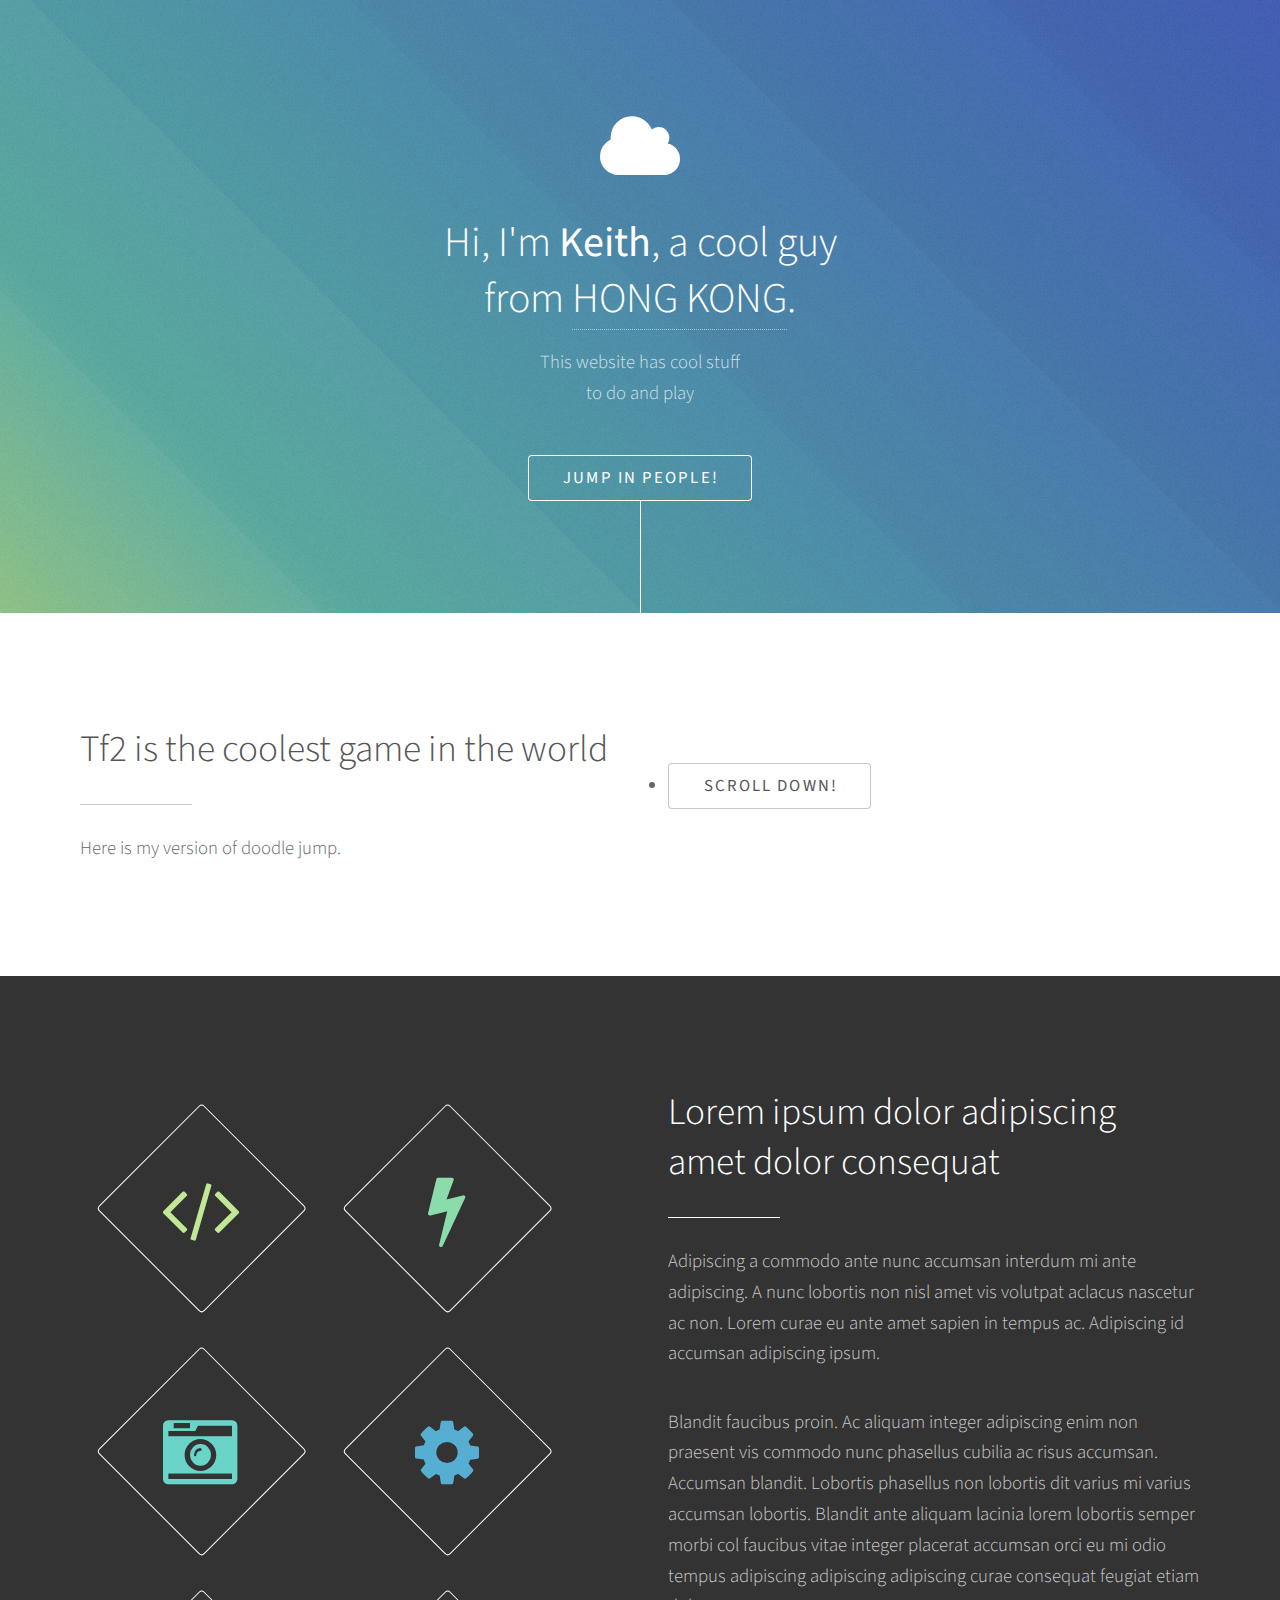
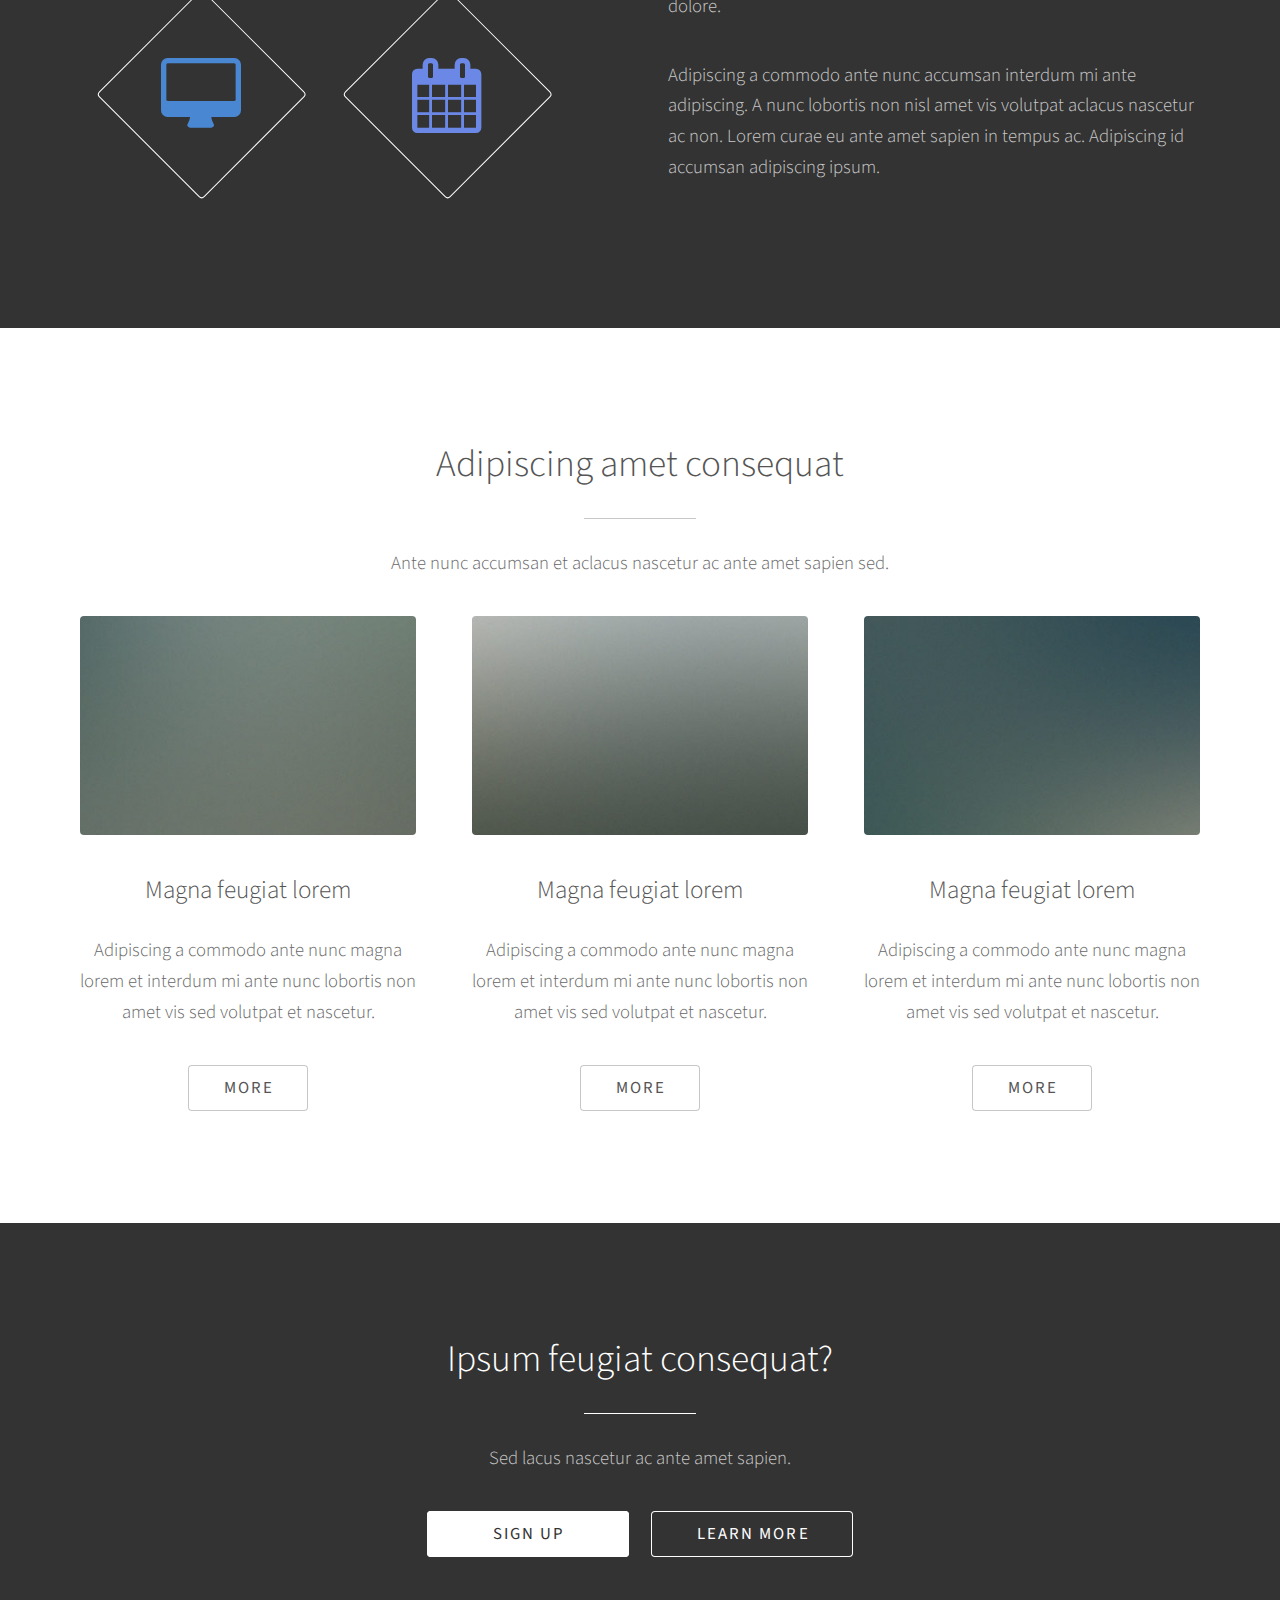
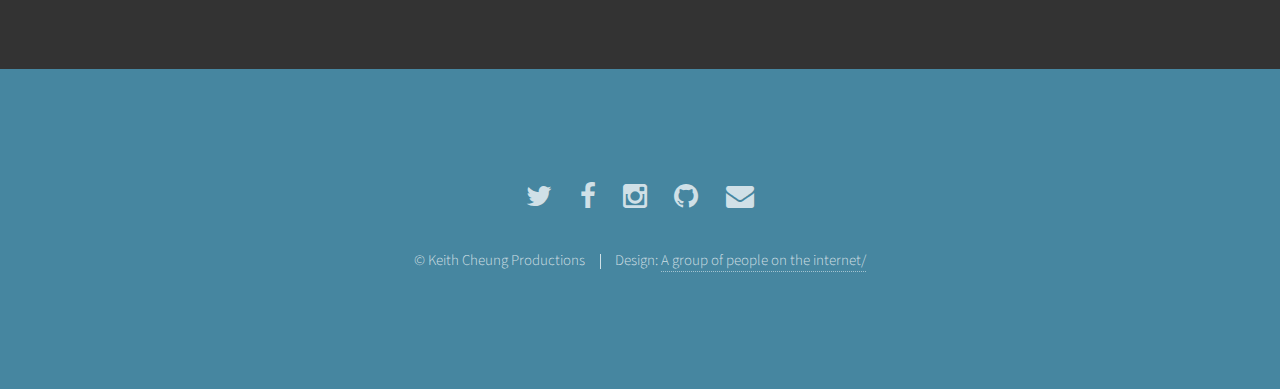
==== commit 6d21aef8: "change" ====
--- a/Website/html5up-photon/index.html
+++ b/Website/html5up-photon/index.html
@@ -29,8 +29,8 @@
 			<section id="header">
 				<div class="inner">
 					<span class="icon major fa-cloud"></span>
-					<h1>Hi, I'm <strong>Keith</strong>, another AWESOME<br />
-					little guy from <a href="http://html5up.net">HONG KONG</a>.</h1>
+					<h1>Hi, I'm <strong>Keith</strong>, a cool guy<br />
+					from <a href="http://html5up.net">HONG KONG</a>.</h1>
 					<p>This website has cool stuff<br />
 					to do and play</p>
 					<ul class="actions">
@@ -50,7 +50,8 @@
 							<p>Here is my version of doodle jump.</p>
 						</div>
 						<div class="6u$ 12u$(medium) important(medium)">
-							<span class="image fit"><img src="images/pic01.jpg" alt="" /></span>
+							<span class="image fit"><img src="images/Tf2 header" alt="" /></span>
+							<li><a href="#one" class="button scrolly">scroll down!</a></li>
 						</div>
 					</div>
 				</div>
@@ -463,7 +464,7 @@
 					<li><a href="#" class="icon alt fa-envelope"><span class="label">Email</span></a></li>
 				</ul>
 				<ul class="copyright">
-					<li>&copy; Untitled</li><li>Design: <a href="http://html5up.net">HTML5 UP</a></li>
+					<li>&copy; Keith Cheung Productions</li><li>Design: <a href="http://html5up.net">A group of people on the internet/</a></li>
 				</ul>
 			</section>
 
